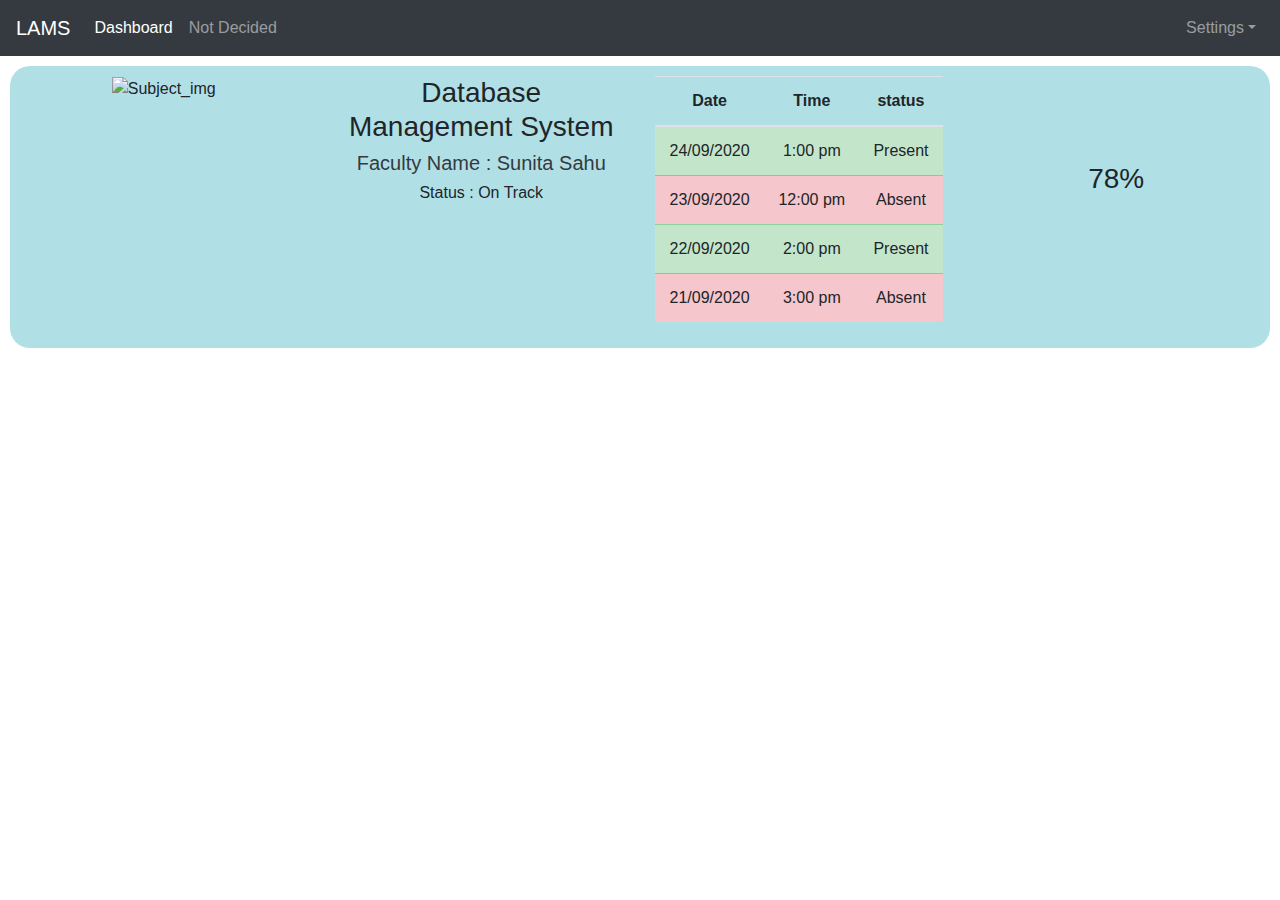
==== index.html @ a748727f "Changed to bootstrap grid view" ====
<!DOCTYPE html>
<html lang="en">
<head>
<meta charset="utf-8">
<meta name="viewport" content="width=device-width, initial-scale=1, shrink-to-fit=no">
<title>Student Dashboard</title>
<link rel="stylesheet" href="styles.css">
<link rel="stylesheet" href="https://stackpath.bootstrapcdn.com/bootstrap/4.5.0/css/bootstrap.min.css">
<link rel="stylesheet" href="https://maxcdn.bootstrapcdn.com/font-awesome/4.7.0/css/font-awesome.min.css">
<script src="https://code.jquery.com/jquery-3.5.1.min.js"></script>
<script src="https://cdn.jsdelivr.net/npm/popper.js@1.16.0/dist/umd/popper.min.js"></script>
<script src="https://stackpath.bootstrapcdn.com/bootstrap/4.5.0/js/bootstrap.min.js"></script>
</head>
<body>
    <div>
        <nav style="position: sticky;" class="navbar navbar-expand-md navbar-dark bg-dark">
            <a href="#" class="navbar-brand">LAMS</a>
            <button type="button" class="navbar-toggler" data-toggle="collapse" data-target="#navbarCollapse">
                <span class="navbar-toggler-icon"></span>
            </button>
            <div id="navbarCollapse" class="collapse navbar-collapse">
                <ul class="nav navbar-nav">
                    <li class="nav-item">
                        <a href="#" class="nav-link active">Dashboard</a>
                    </li>
                    <li class="nav-item">
                        <a href="#" class="nav-link">Not Decided</a>
                    </li>
                </ul>
                <ul class="nav navbar-nav ml-auto">
                    <li class="nav-item dropdown">
                        <a href="#" class="nav-link dropdown-toggle" data-toggle="dropdown">Settings</a>
                        <div class="dropdown-menu dropdown-menu-right">
                            <a href="#" class="dropdown-item"></a>
                            <a href="#" class="dropdown-item">Profile</a>
                            <div class="dropdown-divider"></div>
                            <a href="#"class="dropdown-item">Logout</a>
                        </div>
                    </li>
                </ul>
            </div>
        </nav>
    </div>
    <div class="fluid-container topcontainer">
        <div class="row">
          <div class="col-sm-3">
            <div class="image-container">
                <img class="Subject_img" width="250px" src="https://www.flaticon.com/svg/static/icons/svg/2165/2165703.svg" alt="Subject_img">
            </div>
          </div>
          <div class="col-sm-3">
            <div class="details-container">
                <h3 class="subject_names">Database Management System</h3>
                <h5 class="faculty_names"><a class="text-dark" href="mailto:sunita.sahu@ves.ac.in">Faculty Name : Sunita Sahu</a></h25>
                <h6 class="Status">Status : On Track</h6>
            </div>
          </div>
          <div class="col-sm-3">
            <div class="previous-four-records table-responsive-sm">
                <table class="table table-striped">
                    <thead>
                        <th scope="col">Date</th>
                        <th scope="col">Time</th>
                        <th scope="col">status</th>
                    </thead>
                    <tbody>
                        <tr class="table-success">
                            <td>24/09/2020</td>
                            <td>1:00 pm</td>
                            <td>Present</td>
                        </tr>
                        <tr class="table-danger">
                            <td>23/09/2020</td>
                            <td>12:00 pm</td>
                            <td>Absent</td>
                        </tr>
                        <tr class="table-success">
                            <td>22/09/2020</td>
                            <td>2:00 pm</td>
                            <td>Present</td>
                        </tr>
                        <tr class="table-danger">
                            <td>21/09/2020</td>
                            <td>3:00 pm</td>
                            <td>Absent</td>
                        </tr>
                    </tbody>
                </table>
            </div>
          </div>
        <div class="col-sm-3 percentage-container">
            <div class="percentage">
                <h3 class="h3">78%</h3>
            </div>
        </div>
    </div>
      </div> 
</body>
---- styles.css ----
.topcontainer {
    text-align: center;
   margin:10px;
   padding: 10px;
   border-radius: 20px; 
   background-color: powderblue;
}
body {
   
}
.h3 {
   
   margin-top: 30%;
}
.percentage-container {
   position: relative;
}
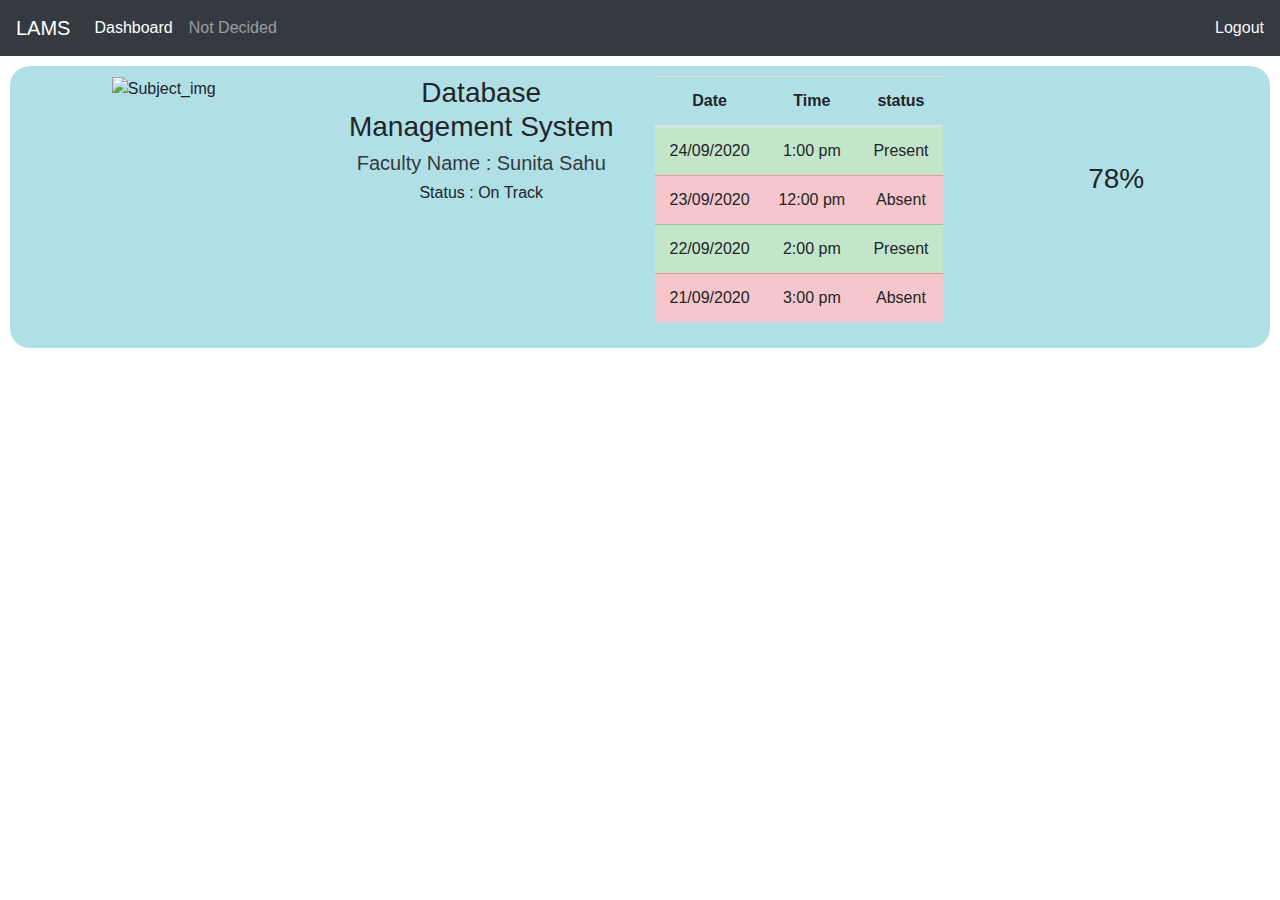
==== commit e1bfcddd: "Links upated temporarly" ====
--- a/index.html
+++ b/index.html
@@ -21,22 +21,14 @@
             <div id="navbarCollapse" class="collapse navbar-collapse">
                 <ul class="nav navbar-nav">
                     <li class="nav-item">
-                        <a href="#" class="nav-link active">Dashboard</a>
+                        <a href="/index.html" class="nav-link active">Dashboard</a>
                     </li>
                     <li class="nav-item">
                         <a href="#" class="nav-link">Not Decided</a>
                     </li>
                 </ul>
                 <ul class="nav navbar-nav ml-auto">
-                    <li class="nav-item dropdown">
-                        <a href="#" class="nav-link dropdown-toggle" data-toggle="dropdown">Settings</a>
-                        <div class="dropdown-menu dropdown-menu-right">
-                            <a href="#" class="dropdown-item"></a>
-                            <a href="#" class="dropdown-item">Profile</a>
-                            <div class="dropdown-divider"></div>
-                            <a href="#"class="dropdown-item">Logout</a>
-                        </div>
-                    </li>
+                    <li class="nav-item"><a class="text-decoration-none text-light" href="/registeration.html">Logout</a></li>
                 </ul>
             </div>
         </nav>
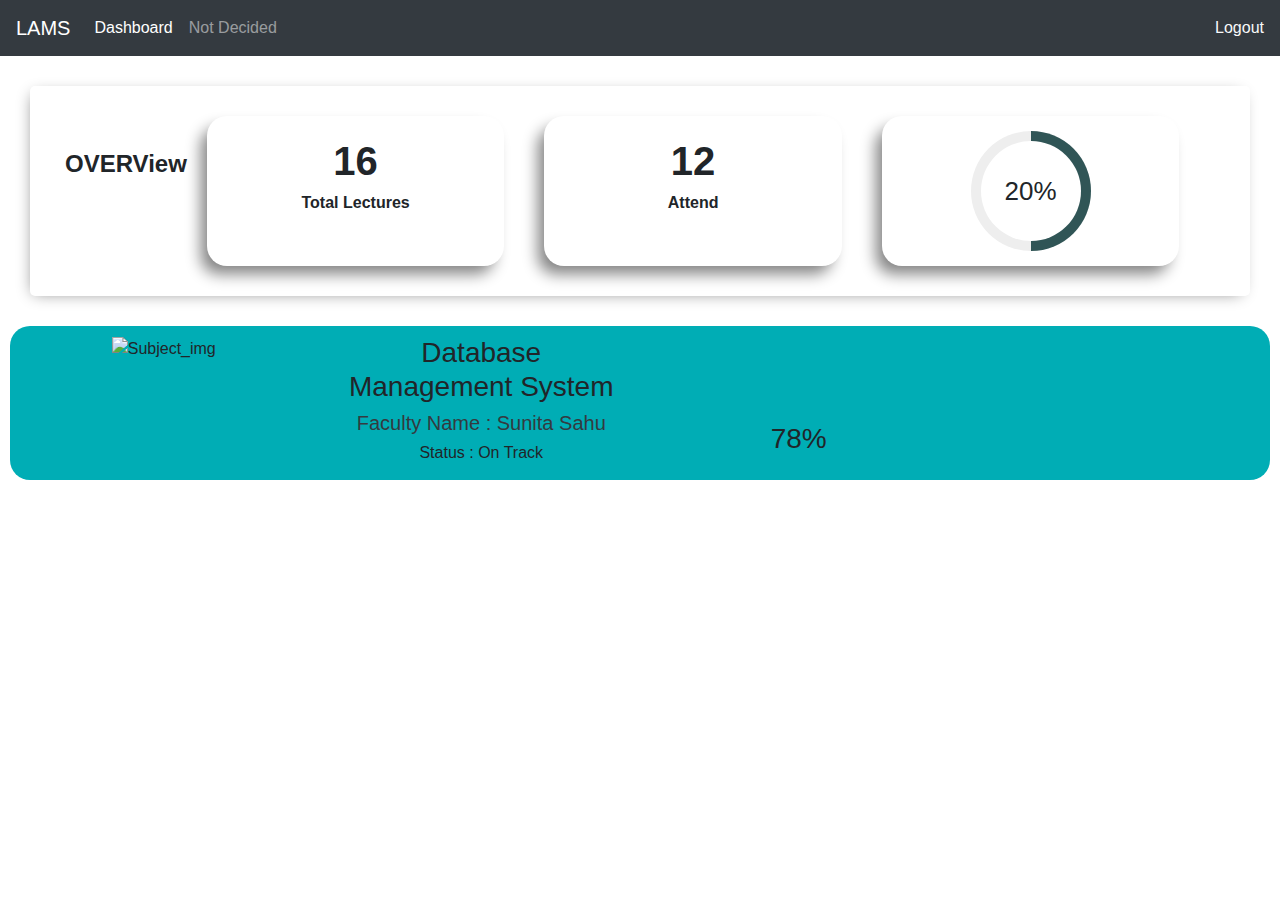
==== commit 8831f2c0: "Added progressive bar and redesign student section" ====
--- a/index.html
+++ b/index.html
@@ -1,90 +1,148 @@
 <!DOCTYPE html>
 <html lang="en">
+
 <head>
-<meta charset="utf-8">
-<meta name="viewport" content="width=device-width, initial-scale=1, shrink-to-fit=no">
-<title>Student Dashboard</title>
-<link rel="stylesheet" href="styles.css">
-<link rel="stylesheet" href="https://stackpath.bootstrapcdn.com/bootstrap/4.5.0/css/bootstrap.min.css">
-<link rel="stylesheet" href="https://maxcdn.bootstrapcdn.com/font-awesome/4.7.0/css/font-awesome.min.css">
-<script src="https://code.jquery.com/jquery-3.5.1.min.js"></script>
-<script src="https://cdn.jsdelivr.net/npm/popper.js@1.16.0/dist/umd/popper.min.js"></script>
-<script src="https://stackpath.bootstrapcdn.com/bootstrap/4.5.0/js/bootstrap.min.js"></script>
+  <meta charset="utf-8">
+  <meta name="viewport" content="width=device-width, initial-scale=1, shrink-to-fit=no">
+  <title>Student Dashboard</title>
+  <link rel="stylesheet" href="styles.css">
+  <link rel="stylesheet" href="https://stackpath.bootstrapcdn.com/bootstrap/4.5.0/css/bootstrap.min.css">
+  <link rel="stylesheet" href="https://maxcdn.bootstrapcdn.com/font-awesome/4.7.0/css/font-awesome.min.css">
+  <script src="https://code.jquery.com/jquery-3.5.1.min.js"></script>
+  <script src="https://cdn.jsdelivr.net/npm/popper.js@1.16.0/dist/umd/popper.min.js"></script>
+  <script src="https://stackpath.bootstrapcdn.com/bootstrap/4.5.0/js/bootstrap.min.js"></script>
+ 
+
 </head>
+
 <body>
+  <div>
+    <nav style="position: sticky;" class="navbar navbar-expand-md navbar-dark bg-dark">
+      <a href="index.html" class="navbar-brand">LAMS</a>
+      <button type="button" class="navbar-toggler" data-toggle="collapse" data-target="#navbarCollapse">
+        <span class="navbar-toggler-icon"></span>
+      </button>
+      <div id="navbarCollapse" class="collapse navbar-collapse">
+        <ul class="nav navbar-nav">
+          <li class="nav-item">
+            <a href="/index.html" class="nav-link active">Dashboard</a>
+          </li>
+          <li class="nav-item">
+            <a href="#" class="nav-link">Not Decided</a>
+          </li>
+        </ul>
+        <ul class="nav navbar-nav ml-auto">
+          <li class="nav-item"><a class="text-decoration-none text-light" href="LoginPage.html">Logout</a></li>
+        </ul>
+      </div>
+    </nav>
+  </div>
+  <!-- <div class="subject">
+    <div class="main row col-12">
+      <div class="dataname row col-11">
+        <h3 class="col-11">Overall</h3>
+        <div class="col-3 bold">Total</div>
+        <div class="col-8 bold">60</div>
+        <div class="col-3 bold">Attend</div>
+        <div class="col-8 bold">47</div>
+        <div class="col-3 bold">Status</div>
+        <div class="col-8 bold">You are on track</div>
+      </div>
+      <div class="percent-average">78</div>
+    </div>
+  </div> -->
+  <div class="subject">
+  <div class="overall row">
+    <div class="col-1.5 bold title">
+      OVERView
+    </div>
+    <div class=" totalCard col-3 bold">
+      <div>
+      <span class="count">60</span>
+    </div>
     <div>
-        <nav style="position: sticky;" class="navbar navbar-expand-md navbar-dark bg-dark">
-            <a href="#" class="navbar-brand">LAMS</a>
-            <button type="button" class="navbar-toggler" data-toggle="collapse" data-target="#navbarCollapse">
-                <span class="navbar-toggler-icon"></span>
-            </button>
-            <div id="navbarCollapse" class="collapse navbar-collapse">
-                <ul class="nav navbar-nav">
-                    <li class="nav-item">
-                        <a href="/index.html" class="nav-link active">Dashboard</a>
-                    </li>
-                    <li class="nav-item">
-                        <a href="#" class="nav-link">Not Decided</a>
-                    </li>
-                </ul>
-                <ul class="nav navbar-nav ml-auto">
-                    <li class="nav-item"><a class="text-decoration-none text-light" href="/registeration.html">Logout</a></li>
-                </ul>
-            </div>
-        </nav>
+      Total Lectures
     </div>
-    <div class="fluid-container topcontainer">
-        <div class="row">
-          <div class="col-sm-3">
-            <div class="image-container">
-                <img class="Subject_img" width="250px" src="https://www.flaticon.com/svg/static/icons/svg/2165/2165703.svg" alt="Subject_img">
-            </div>
-          </div>
-          <div class="col-sm-3">
-            <div class="details-container">
-                <h3 class="subject_names">Database Management System</h3>
-                <h5 class="faculty_names"><a class="text-dark" href="mailto:sunita.sahu@ves.ac.in">Faculty Name : Sunita Sahu</a></h25>
-                <h6 class="Status">Status : On Track</h6>
-            </div>
-          </div>
-          <div class="col-sm-3">
-            <div class="previous-four-records table-responsive-sm">
-                <table class="table table-striped">
-                    <thead>
-                        <th scope="col">Date</th>
-                        <th scope="col">Time</th>
-                        <th scope="col">status</th>
-                    </thead>
-                    <tbody>
-                        <tr class="table-success">
-                            <td>24/09/2020</td>
-                            <td>1:00 pm</td>
-                            <td>Present</td>
-                        </tr>
-                        <tr class="table-danger">
-                            <td>23/09/2020</td>
-                            <td>12:00 pm</td>
-                            <td>Absent</td>
-                        </tr>
-                        <tr class="table-success">
-                            <td>22/09/2020</td>
-                            <td>2:00 pm</td>
-                            <td>Present</td>
-                        </tr>
-                        <tr class="table-danger">
-                            <td>21/09/2020</td>
-                            <td>3:00 pm</td>
-                            <td>Absent</td>
-                        </tr>
-                    </tbody>
-                </table>
-            </div>
-          </div>
-        <div class="col-sm-3 percentage-container">
-            <div class="percentage">
-                <h3 class="h3">78%</h3>
-            </div>
+    </div>
+    <div class=" totalCard col-3 bold">
+      <div>
+      <span class="count">45</span>
+    </div>
+    <div>
+      Attend
+    </div>
+    </div>
+    <div class=" totalCard col-3">
+    <div class="circle_percent" data-percent="75">
+      <div class="circle_inner">
+          <div class="round_per"></div>
         </div>
+      </div>
+  
+</div>
+</div>
+</div>
+
+  <div class="fluid-container topcontainer">
+    <div class="row">
+      <div class="col-sm-3">
+        <div class="image-container">
+          <img class="Subject_img" width="100px" src="https://www.flaticon.com/svg/static/icons/svg/2165/2165703.svg" alt="Subject_img">
+        </div>
+      </div>
+      <div class="col-sm-3">
+        <div class="details-container">
+          <h3 class="subject_names">Database Management System</h3>
+          <h5 class="faculty_names"><a class="text-dark" href="mailto:sunita.sahu@ves.ac.in">Faculty Name : Sunita Sahu</a></h25>
+            <h6 class="Status">Status : On Track</h6>
+        </div>
+      </div>
+      <!-- <div class="col-sm-3">
+        <div class="previous-four-records table-responsive-sm">
+          <table class="table table-striped">
+            <thead>
+              <th scope="col">Date</th>
+              <th scope="col">Time</th>
+              <th scope="col">status</th>
+            </thead>
+            <tbody>
+              <tr class="table-success">
+                <td>24/09/2020</td>
+                <td>1:00 pm</td>
+                <td>Present</td>
+              </tr>
+              <tr class="table-danger">
+                <td>23/09/2020</td>
+                <td>12:00 pm</td>
+                <td>Absent</td>
+              </tr>
+              <tr class="table-success">
+                <td>22/09/2020</td>
+                <td>2:00 pm</td>
+                <td>Present</td>
+              </tr>
+              <tr class="table-danger">
+                <td>21/09/2020</td>
+                <td>3:00 pm</td>
+                <td>Absent</td>
+              </tr>
+            </tbody>
+          </table>
+        </div>
+      </div> -->
+      <div class="col-sm-3 percentage-container">
+        <div class="percentage">
+          <h3 class="h3">78%</h3>
+        </div>
+      </div>
     </div>
-      </div> 
-</body>+  </div>
+
+
+  <script src="main.js"></script>
+
+  
+  
+</body>
+
+</html>
--- a/styles.css
+++ b/styles.css
@@ -1,17 +1,124 @@
 .topcontainer {
-    text-align: center;
-   margin:10px;
-   padding: 10px;
-   border-radius: 20px; 
-   background-color: powderblue;
+  text-align: center;
+  margin: 10px;
+  padding: 10px;
+  border-radius: 20px;
+  background-color: #00adb5;
+}
+.bold {
+  font-weight: bold;
+}
+.title {
+  display: flex;
+  text-align: center;
+  font-size: 24px;
+  /* padding: auto; */
+  padding-top: 30px;
+  height: 150px;
+  padding-left: 20px;
+  align-self: center;
+  justify-content: center;
+}
+.subject {
+  margin: 30px;
+  padding: 30px;
+  border-radius: 5px;
+  display: flexbox;
+  background-color: #fff;
+  -webkit-box-shadow: -3px 3px 15px -6px rgba(0, 0, 0, 0.49);
+  -moz-box-shadow: -3px 3px 15px -6px rgba(0, 0, 0, 0.49);
+  box-shadow: -3px 3px 15px -6px rgba(0, 0, 0, 0.49);
 }
 body {
-   
+  background-color: #eeeeee;
+}
+Subject_img {
+  width: 100px;
+  height: 200px;
 }
 .h3 {
-   
-   margin-top: 30%;
+  margin-top: 30%;
 }
 .percentage-container {
-   position: relative;
-}+  position: relative;
+}
+.count {
+  font-size: 40px;
+  /* padding-bottom: 30px; */
+}
+.totalCard {
+  background-color: white;
+  text-align: center;
+  display: flexbox;
+  justify-content: center;
+  align-items: center;
+  margin: 0 20px 0px 20px;
+  padding: 15px;
+  height: 150px;
+  border-radius: 20px;
+  -webkit-box-shadow: -8px 10px 15px -2px rgba(0, 0, 0, 0.49);
+  -moz-box-shadow: -8px 10px 15px -2px rgba(0, 0, 0, 0.49);
+  box-shadow: -8px 10px 15px -2px rgba(0, 0, 0, 0.49);
+}
+
+/* percentage  */
+.circle_percent {
+  font-size: 120px;
+  width: 1em;
+  height: 1em;
+  position: relative;
+  background: #eee;
+  border-radius: 50%;
+  overflow: hidden;
+  display: inline-block;
+  /* margin: 20px; */
+}
+.circle_inner {
+  position: absolute;
+  left: 0;
+  top: 0;
+  width: 1em;
+  height: 1em;
+  clip: rect(0 1em 1em 0.5em);
+}
+.round_per {
+  position: absolute;
+  left: 0;
+  top: 0;
+  width: 1em;
+  height: 1em;
+  background: #305556;
+  clip: rect(0 1em 1em 0.5em);
+  transform: rotate(180deg);
+  transition: 1.05s;
+}
+.percent_more .circle_inner {
+  clip: rect(0 0.5em 1em 0em);
+}
+.percent_more:after {
+  position: absolute;
+  left: 0.5em;
+  top: 0em;
+  right: 0;
+  bottom: 0;
+  background: #305556;
+  content: "";
+}
+.circle_inbox {
+  position: absolute;
+  top: 10px;
+  left: 10px;
+  right: 10px;
+  bottom: 10px;
+  background: #fff;
+  z-index: 3;
+  border-radius: 50%;
+}
+.percent_text {
+  position: absolute;
+  font-size: 26px;
+  left: 50%;
+  top: 50%;
+  transform: translate(-50%, -50%);
+  z-index: 3;
+}
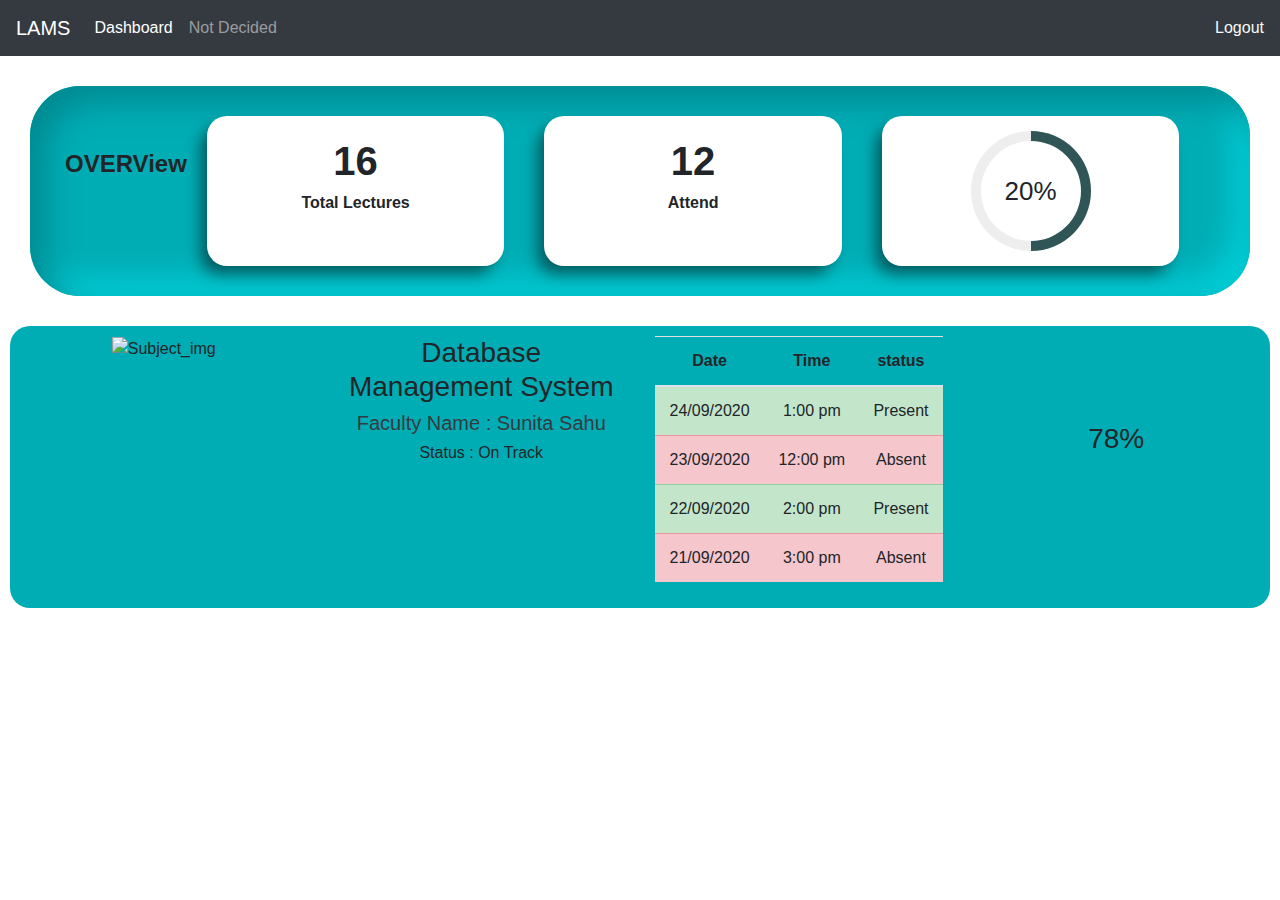
==== commit f355f830: "Past 4 attendance status is shown now in the form of a table." ====
--- a/index.html
+++ b/index.html
@@ -11,7 +11,7 @@
   <script src="https://code.jquery.com/jquery-3.5.1.min.js"></script>
   <script src="https://cdn.jsdelivr.net/npm/popper.js@1.16.0/dist/umd/popper.min.js"></script>
   <script src="https://stackpath.bootstrapcdn.com/bootstrap/4.5.0/js/bootstrap.min.js"></script>
- 
+
 
 </head>
 
@@ -78,7 +78,7 @@
           <div class="round_per"></div>
         </div>
       </div>
-  
+
 </div>
 </div>
 </div>
@@ -97,7 +97,7 @@
             <h6 class="Status">Status : On Track</h6>
         </div>
       </div>
-      <!-- <div class="col-sm-3">
+       <div class="col-sm-3">
         <div class="previous-four-records table-responsive-sm">
           <table class="table table-striped">
             <thead>
@@ -129,7 +129,7 @@
             </tbody>
           </table>
         </div>
-      </div> -->
+      </div> 
       <div class="col-sm-3 percentage-container">
         <div class="percentage">
           <h3 class="h3">78%</h3>
@@ -141,8 +141,8 @@
 
   <script src="main.js"></script>
 
-  
-  
+
+
 </body>
 
 </html>
--- a/styles.css
+++ b/styles.css
@@ -25,9 +25,12 @@
   border-radius: 5px;
   display: flexbox;
   background-color: #fff;
-  -webkit-box-shadow: -3px 3px 15px -6px rgba(0, 0, 0, 0.49);
+  border-radius: 50px;
+  background: #00adb5;
+  box-shadow: inset 16px 16px 32px #008a91, inset -16px -16px 32px #00d0d9;
+  /* -webkit-box-shadow: -3px 3px 15px -6px rgba(0, 0, 0, 0.49);
   -moz-box-shadow: -3px 3px 15px -6px rgba(0, 0, 0, 0.49);
-  box-shadow: -3px 3px 15px -6px rgba(0, 0, 0, 0.49);
+  box-shadow: -3px 3px 15px -6px rgba(0, 0, 0, 0.49); */
 }
 body {
   background-color: #eeeeee;
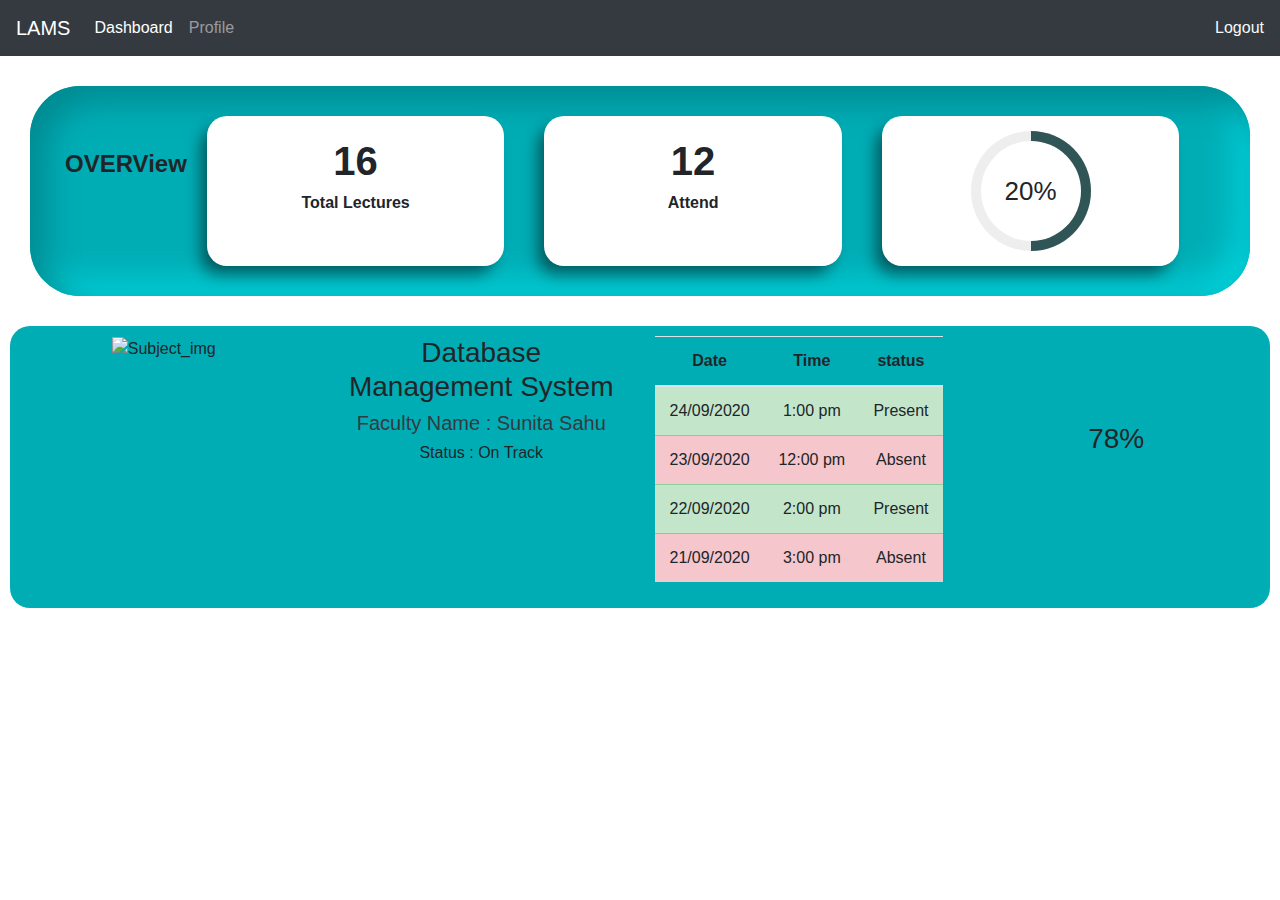
==== commit 88e9c1c0: "profile section added" ====
--- a/index.html
+++ b/index.html
@@ -28,7 +28,7 @@
             <a href="/index.html" class="nav-link active">Dashboard</a>
           </li>
           <li class="nav-item">
-            <a href="#" class="nav-link">Not Decided</a>
+            <a href="#" class="nav-link">Profile</a>
           </li>
         </ul>
         <ul class="nav navbar-nav ml-auto">
